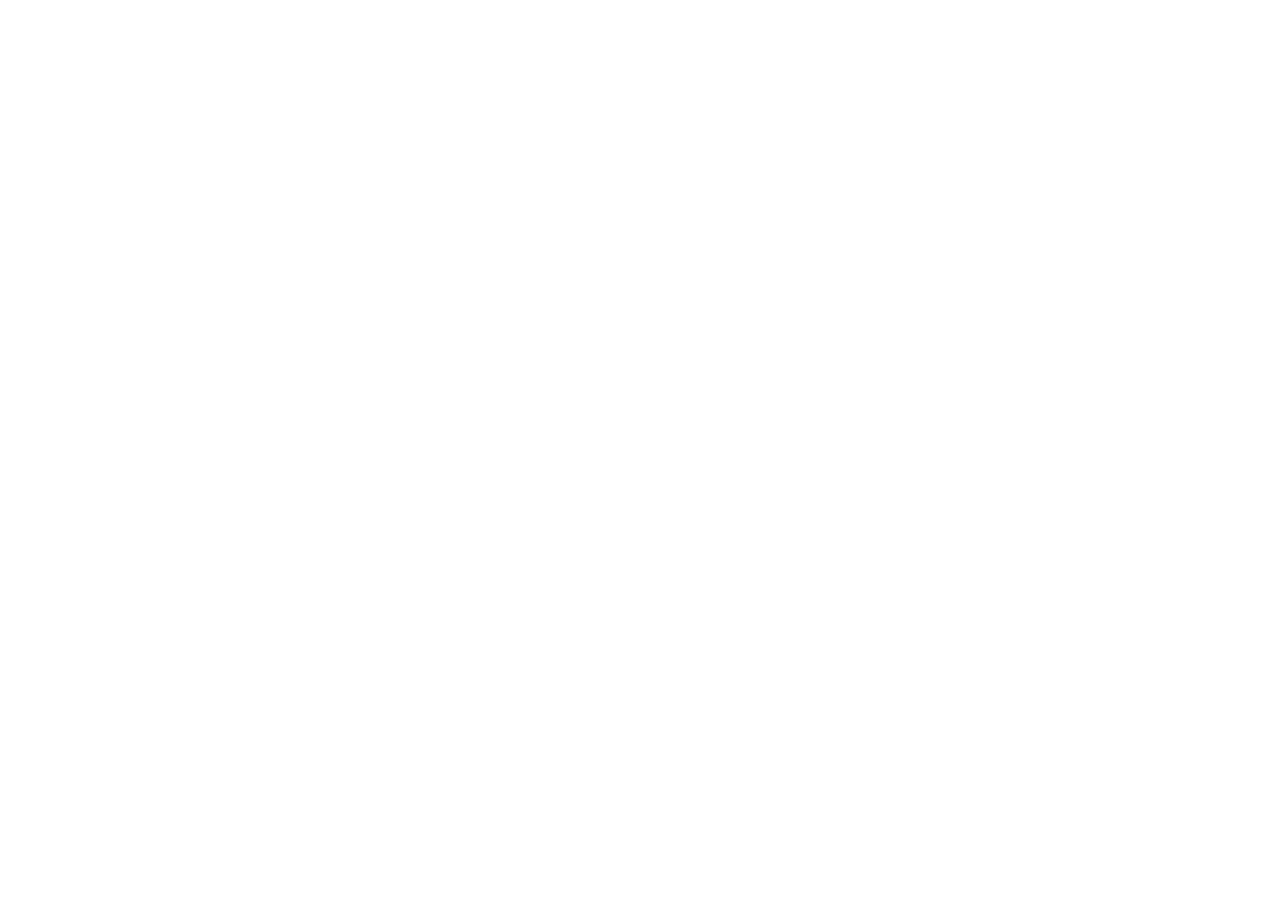
==== index.html @ 44460d69 "index.html" ====
<!DOCTYPE html>
<html lang="en">
<head>
    <meta charset="UTF-8">
    <meta name="viewport" content="width=device-width, initial-scale=1.0">
    <title>Document</title>
</head>
<body>
    
</body>
</html>
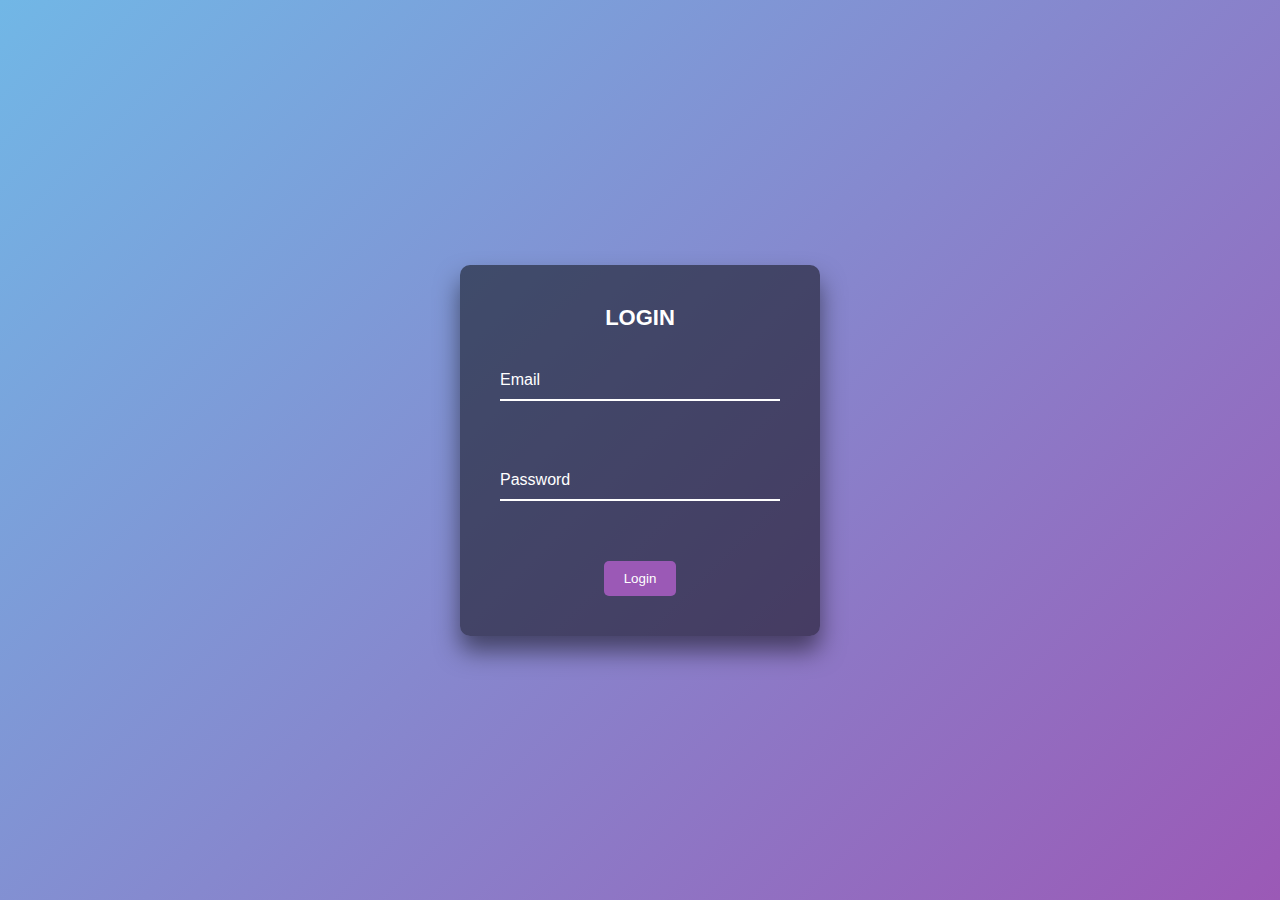
==== commit 83a3c597: "Sugeneruotas front end" ====
--- a/index.html
+++ b/index.html
@@ -3,9 +3,26 @@
 <head>
     <meta charset="UTF-8">
     <meta name="viewport" content="width=device-width, initial-scale=1.0">
-    <title>Document</title>
+    <meta http-equiv="X-UA-Compatible" content="IE=edge">
+    <title>Login</title>
+    <link rel="stylesheet" href="./styles/style.css">
 </head>
 <body>
-    
+    <div class="login-box">
+        <h2>Login</h2>
+        <form action="#" method="POST">
+            <div class="user-box">
+                <input type="email" name="email" required>
+                <label>Email</label>
+            </div>
+            <div class="user-box">
+                <input type="password" name="password" required>
+                <label>Password</label>
+            </div>
+            <button type="submit">
+                Login
+            </button>
+        </form>
+    </div>
 </body>
-</html>+</html>
--- a/styles/style.css
+++ b/styles/style.css
@@ -0,0 +1,82 @@
+* {
+    margin: 0;
+    padding: 0;
+    box-sizing: border-box;
+}
+
+body {
+    font-family: 'Arial', sans-serif;
+    background: linear-gradient(135deg, #71b7e6, #9b59b6);
+    height: 100vh;
+    display: flex;
+    justify-content: center;
+    align-items: center;
+}
+
+.login-box {
+    width: 360px;
+    padding: 40px;
+    position: relative;
+    background: rgba(0, 0, 0, 0.5);
+    text-align: center;
+    border-radius: 10px;
+    box-shadow: 0 15px 25px rgba(0, 0, 0, 0.5);
+    color: white;
+}
+
+.login-box h2 {
+    margin-bottom: 30px;
+    font-size: 22px;
+    color: white;
+    text-transform: uppercase;
+}
+
+.user-box {
+    position: relative;
+    margin-bottom: 30px;
+}
+
+.user-box input {
+    width: 100%;
+    padding: 10px 0;
+    font-size: 16px;
+    color: #fff;
+    margin-bottom: 30px;
+    border: none;
+    border-bottom: 2px solid white;
+    outline: none;
+    background: transparent;
+}
+
+.user-box label {
+    position: absolute;
+    top: 0;
+    left: 0;
+    padding: 10px 0;
+    font-size: 16px;
+    color: white;
+    pointer-events: none;
+    transition: 0.5s;
+}
+
+.user-box input:focus ~ label,
+.user-box input:valid ~ label {
+    top: -20px;
+    left: 0;
+    color: #9b59b6;
+    font-size: 12px;
+}
+
+button {
+    background: #9b59b6;
+    border: none;
+    padding: 10px 20px;
+    color: white;
+    border-radius: 5px;
+    cursor: pointer;
+    transition: background 0.3s;
+}
+
+button:hover {
+    background: #8e44ad;
+}
